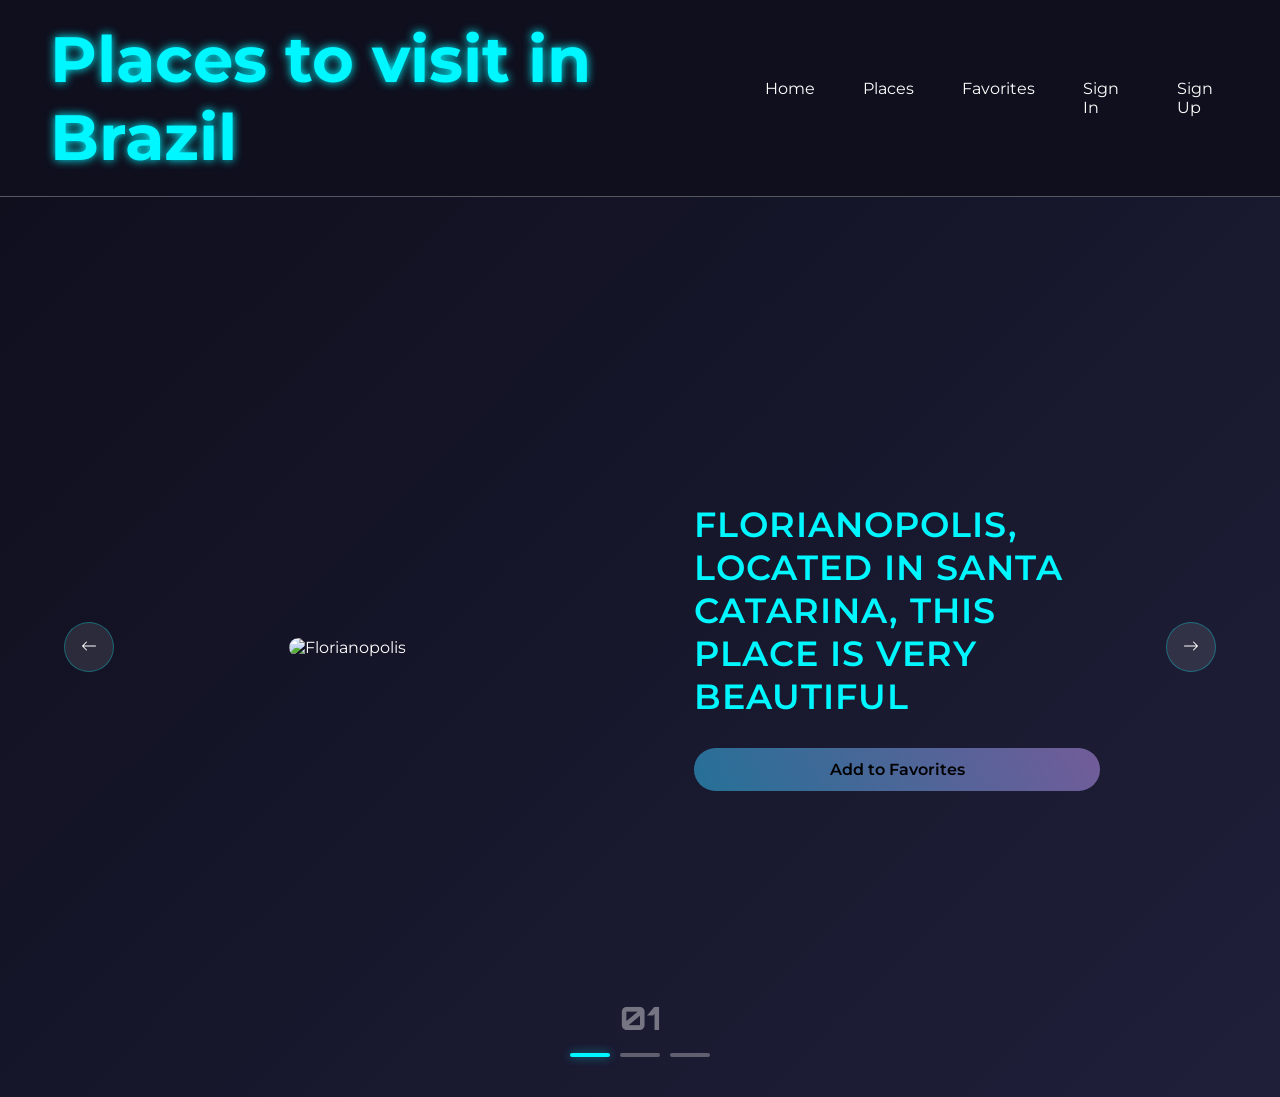
==== index.html @ 032d0fff "fix pro" ====
﻿<!doctype html>
<html class="no-js" lang="">

<head>
  <meta charset="utf-8">
  <meta name="viewport" content="width=device-width, initial-scale=1">
  <title>Places to visit in Brazil</title>
  <link rel="preconnect" href="https://fonts.googleapis.com">
  <link rel="preconnect" href="https://fonts.gstatic.com" crossorigin>
  <link href="https://fonts.googleapis.com/css2?family=Montserrat:ital,wght@0,100..900;1,100..900&family=Orbitron:wght@400..900&display=swap" rel="stylesheet">
  <link rel="stylesheet" href="css/style.css">
  <meta name="description" content="">

  <meta property="og:title" content="">
  <meta property="og:type" content="">
  <meta property="og:url" content="">
  <meta property="og:image" content="">
  <meta property="og:image:alt" content="">

  <link rel="icon" href="/favicon.ico" sizes="any">
  <link rel="icon" href="/icon.svg" type="image/svg+xml">
  <link rel="apple-touch-icon" href="icon.png">

  <link rel="manifest" href="site.webmanifest">
  <meta name="theme-color" content="#fafafa">
</head>

<body>
<header>
  <div class="logo">
    <h1>Places to visit in Brazil</h1>
  </div>
  <nav>
    <ul>
      <li><a href="index.html">Home</a></li>
      <li><a href="places.html">Places</a></li>
      <li><a href="favorites.html">Favorites</a></li>
      <li><a href="HTML/sign-in.html">Sign In</a></li>
      <li><a href="HTML/sign-up.html">Sign Up</a></li>
    </ul>
  </nav>
</header>

<main class="container">
  <div class="list">

    <div class="item active ">
      <div class="place-img">
        <img src="https://s2-g1.glbimg.com/tPCdlYXfUx3oqb5j4lARxjuxSNg=/0x0:4000x3000/600x0/smart/filters:gifv():strip_icc()/i.s3.glbimg.com/v1/AUTH_59edd422c0c84a879bd37670ae4f538a/internal_photos/bs/2023/x/m/8vtqfZSgeCscyWvx1BlQ/praia-brava-florianopolis-2.jpg" alt="Florianopolis">
      </div>
      <div class="content">
        <p class="description">Florianopolis, located in Santa Catarina, this place is very beautiful</p>
        <button class="btn">Add to Favorites</button>
      </div>
    </div>

    <div class="item">
      <div class="place-img">
        <img src="https://imgs.search.brave.com/ia-MIaQrNl_tUOD4h2PPt7n6dxhskTV1vYkUWVWBFzM/rs:fit:860:0:0:0/g:ce/aHR0cHM6Ly93d3cu/aWxoYWJlbGEuY29t/LmJyL3dwLWNvbnRl/bnQvdXBsb2Fkcy8y/MDEzLzA1L3ByYWlh/LWRvLXBvcnRpbmhv/LXBlZHJhcy1taXVk/YXMtaWxoYWJlbGEt/NjUweDU0MC5qcGc" alt="Ilha Bela">
      </div>
      <div class="content">
        <p class="description">It's a place located in Sao Paulo, so beautiful its amazing</p>
        <button class="btn">Add to Favorites</button>
      </div>
    </div>


    <div class="item">
      <div class="place-img">
        <img
          src="https://imgs.search.brave.com/LMsRu8avk1bt8owIlT-mg2hElRiuRCw_9lpa0glKjM8/rs:fit:860:0:0:0/g:ce/aHR0cHM6Ly92aWFn/ZW1ldHVyaXNtby5h/YnJpbC5jb20uYnIv/d3AtY29udGVudC91/cGxvYWRzLzIwMjEv/MDgvTGVuYyVDQyVB/N28lQ0MlODFpc19N/YXJhbmhlbnNlc18y/MDE4LWUxNjI5NDA5/MzEyMjE4LmpwZz9x/dWFsaXR5PTcwJnN0/cmlwPWluZm8mdz05/MTgmdz02MzY">
      </div>

      <div class="content">
        <p class="description">It's a place located in the northeast of Brazil</p>
        <button class="btn">Add to Favorites</button>
      </div>
    </div>

    <div class="arrows">
      <button class="arrow-btn" id="prev">
        <svg xmlns="http://www.w3.org/2000/svg" width="16" height="16" fill="#fff" class="bi bi-arrow-left" viewBox="0 0 16 16">
          <path fill-rule="evenodd" d="M15 8a.5.5 0 0 0-.5-.5H2.707l3.147-3.146a.5.5 0 1 0-.708-.708l-4 4a.5.5 0 0 0 0 .708l4 4a.5.5 0 0 0 .708-.708L2.707 8.5H14.5A.5.5 0 0 0 15 8"/>
        </svg>
      </button>
      <button class="arrow-btn" id="next">
        <svg xmlns="http://www.w3.org/2000/svg" width="16" height="16" fill="#fff" class="bi bi-arrow-right" viewBox="0 0 16 16">
          <path fill-rule="evenodd" d="M1 8a.5.5 0 0 1 .5-.5h11.793l-3.147-3.146a.5.5 0 0 1 .708-.708l4 4a.5.5 0 0 1 0 .708l-4 4a.5.5 0 0 1-.708-.708L13.293 8.5H1.5A.5.5 0 0 1 1 8"/>
        </svg>
      </button>
    </div>

    <div class="indicators">
      <div class="numbers">01</div>
      <div class="dots">
        <div class="dot active"></div>
        <div class="dot"> </div>
        <div class="dot"></div>
      </div>
    </div>
</main>

<footer>


</footer>
<script src="scripts.js"></script>
</body>
</html>
---- css/style.css ----
* {
  margin: 0;
  padding: 0;
  box-sizing: border-box;
  list-style: none;
  font-family: "Montserrat", sans-serif;
  text-decoration: none;
}

body {
  background-color: #0f0f1e;
  color: white;
  font-size: 16px;
  overflow: hidden;
}
header {
  border-bottom: 1px solid hsla(0, 0%, 100%, 0.3);
  width: 100vw;
  top: 0;
  padding: 20px 50px;
  display: flex;
  justify-content: space-between;
  align-items: center;
  z-index: 3;

}
.logo {
  font-family: "Orbitron", sans-serif;
  font-size: 2rem;
  font-weight: 900;
  color: #00f7ff;
  text-shadow: 0 0 10px rgba(0, 247, 255, 05);
}
nav{
  display: flex;
  gap: 10px;

}
header nav ul {
  display: flex;
  gap: 48px;
}
header nav ul li a {
  color: white;
}
header nav ul li {
  position: relative;
  cursor: pointer;
  padding: 5px 0px;
}

header nav ul li::after {
  content: "";
  position: absolute;
  left: 0;
  bottom: 0;
  width: 0;
  height: 2px;
  background: #00f7ff;
  transition: width 0.4s;
}
header nav ul li:hover::after {
  width: 100%;
}


.container {
  height: 100vh;
  position: relative;
  background: linear-gradient(135deg, #0f0f1e 0%, #1f1f3a 100%);
  overflow: hidden;
}


.item {
  position: absolute;
  inset: 0;
  display: flex;
  justify-content: center;
  align-items: center;
 opacity: 0;
  transform: translateX(100vw);
  transition: transform 0.6s ease-in-out, opacity 0.6s ease-in-out;
}

.active {
  opacity: 1;
  transform: translateX(0);
}

.place-img {
  width: 45%;
  height: 100%;
  display: flex;
  justify-content: center;
  align-items: center;
  position: relative;
  z-index: 2;
  transform: translateX(200px);
  opacity: 0;
  transition: transform 0.6s ease, opacity 0.6s ease;
  transition-delay: 0.5s;
}
.place-img img {
  border-radius: 10px;
}
.active .place-img {
transform: translateX(0);
  opacity: 1;
}


.content {
  width: 55%;
  padding-right: 180px;
  display: flex;
  justify-content: center;
  flex-direction: column;
}
.description {
  font-size: 35px;
  text-transform: uppercase;
  color: #00f7ff;
  font-weight: 600;
  letter-spacing: 1px;
  margin-bottom: 10px;
}
.btn {
  margin-top: 20px;
  padding: 12px 10px;
  background: linear-gradient(240deg, rgba(200, 156, 255, 0.5), rgba(50, 200, 255, 0.5));
  border-radius: 30px;
  color: #000;
  font-size: 1rem;
  font-weight: 600;
  cursor: pointer;
  border: none;
}

.btn:hover {
  transform: scale(1.1);
  transition: 0.6s;
}
.arrows {
  position: absolute;
  width: 90%;
  display: flex;
  justify-content: space-between;
  top: 50%;
  left: 50%;
  transform: translate(-50%, -50%);
  z-index: 5;
}
.arrow-btn {
  width: 50px;
  height: 50px;
  border-radius: 50%;
  cursor: pointer;
  background-color: rgba(255, 255, 255, 0.1);
  border: 1px solid rgba(0, 247, 255, 0.3);
}
.arrow-btn:hover {
  background-color: rgba(0, 247, 255, 0.2);
  border-color: #00f7ff;
  transform: scale(1.4);
  transition: 0.6s;
}
.indicators {
  position: absolute;
  bottom: 40px;
  left: 50%;
  transform: translateX(-50%);
  display: flex;
  flex-direction: column;
  align-items: center;
  gap: 15px;
  z-index: 5;
}
.numbers {
 font-family: "Orbitron", sans-serif;
  font-size: 2rem;
  font-weight: 800;
  color: rgba(255, 255, 255, 0.4);
}
.dots {
display: flex;
  gap: 10px;
}
.dot {
 width: 40px;
  height: 4px;
  background-color: rgba(255, 255, 255, 0.3);
  border-radius: 2px;
}
.dot.active {
  background-color: #00f7ff;
  box-shadow: 0 0 10px rgba(0, 247, 255, 0.5);
}
.place-img {
  display: flex;
  width: 70%;
}

.sign-in\/Create-account{
  display: flex;

}
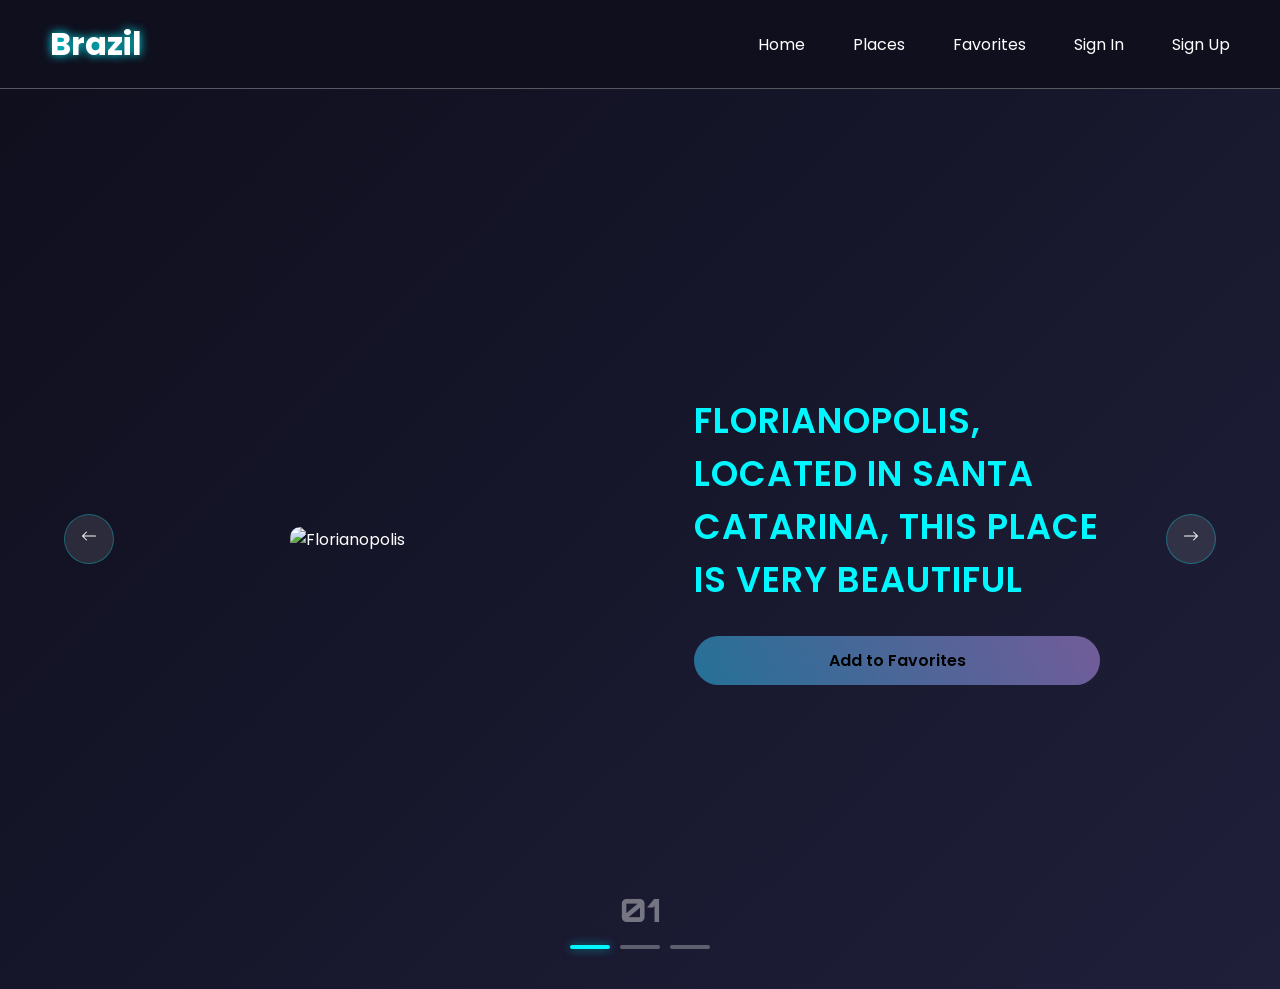
==== commit 0f11b587: "chore: Ajustes de formatação e estrutura do projeto" ====
--- a/index.html
+++ b/index.html
@@ -9,6 +9,9 @@
   <link rel="preconnect" href="https://fonts.gstatic.com" crossorigin>
   <link href="https://fonts.googleapis.com/css2?family=Montserrat:ital,wght@0,100..900;1,100..900&family=Orbitron:wght@400..900&display=swap" rel="stylesheet">
   <link rel="stylesheet" href="css/style.css">
+  <link rel="preconnect" href="https://fonts.googleapis.com">
+  <link rel="preconnect" href="https://fonts.gstatic.com" crossorigin>
+  <link href="https://fonts.googleapis.com/css2?family=Poppins:ital,wght@0,100;0,200;0,300;0,400;0,500;0,600;0,700;0,800;0,900;1,100;1,200;1,300;1,400;1,500;1,600;1,700;1,800;1,900&display=swap" rel="stylesheet">
   <meta name="description" content="">
 
   <meta property="og:title" content="">
@@ -17,8 +20,8 @@
   <meta property="og:image" content="">
   <meta property="og:image:alt" content="">
 
-  <link rel="icon" href="/favicon.ico" sizes="any">
-  <link rel="icon" href="/icon.svg" type="image/svg+xml">
+  <link rel="icon" href="public/favicon.ico" sizes="any">
+  <link rel="icon" href="public/icon.svg" type="image/svg+xml">
   <link rel="apple-touch-icon" href="icon.png">
 
   <link rel="manifest" href="site.webmanifest">
@@ -28,7 +31,7 @@
 <body>
 <header>
   <div class="logo">
-    <h1>Places to visit in Brazil</h1>
+    <h1>Brazil</h1>
   </div>
   <nav>
     <ul>
--- a/css/style.css
+++ b/css/style.css
@@ -3,7 +3,7 @@
   padding: 0;
   box-sizing: border-box;
   list-style: none;
-  font-family: "Montserrat", sans-serif;
+  font-family: "Poppins", sans-serif;
   text-decoration: none;
 }
 
@@ -16,25 +16,23 @@
 header {
   border-bottom: 1px solid hsla(0, 0%, 100%, 0.3);
   width: 100vw;
-  top: 0;
+  max-height: 10dvh;
   padding: 20px 50px;
   display: flex;
   justify-content: space-between;
   align-items: center;
-  z-index: 3;
-
 }
 .logo {
-  font-family: "Orbitron", sans-serif;
-  font-size: 2rem;
+  font-size: 1rem;
   font-weight: 900;
-  color: #00f7ff;
+  max-width: 64px;
+  max-height: max-content;
+  color: #ffffff;
   text-shadow: 0 0 10px rgba(0, 247, 255, 05);
 }
-nav{
+nav {
   display: flex;
   gap: 10px;
-
 }
 header nav ul {
   display: flex;
@@ -63,7 +61,6 @@
   width: 100%;
 }
 
-
 .container {
   height: 100vh;
   position: relative;
@@ -71,16 +68,17 @@
   overflow: hidden;
 }
 
-
 .item {
   position: absolute;
   inset: 0;
   display: flex;
   justify-content: center;
   align-items: center;
- opacity: 0;
+  opacity: 0;
   transform: translateX(100vw);
-  transition: transform 0.6s ease-in-out, opacity 0.6s ease-in-out;
+  transition:
+    transform 0.6s ease-in-out,
+    opacity 0.6s ease-in-out;
 }
 
 .active {
@@ -98,17 +96,18 @@
   z-index: 2;
   transform: translateX(200px);
   opacity: 0;
-  transition: transform 0.6s ease, opacity 0.6s ease;
+  transition:
+    transform 0.6s ease,
+    opacity 0.6s ease;
   transition-delay: 0.5s;
 }
 .place-img img {
   border-radius: 10px;
 }
 .active .place-img {
-transform: translateX(0);
+  transform: translateX(0);
   opacity: 1;
 }
-
 
 .content {
   width: 55%;
@@ -128,7 +127,11 @@
 .btn {
   margin-top: 20px;
   padding: 12px 10px;
-  background: linear-gradient(240deg, rgba(200, 156, 255, 0.5), rgba(50, 200, 255, 0.5));
+  background: linear-gradient(
+    240deg,
+    rgba(200, 156, 255, 0.5),
+    rgba(50, 200, 255, 0.5)
+  );
   border-radius: 30px;
   color: #000;
   font-size: 1rem;
@@ -177,17 +180,17 @@
   z-index: 5;
 }
 .numbers {
- font-family: "Orbitron", sans-serif;
+  font-family: "Orbitron", sans-serif;
   font-size: 2rem;
   font-weight: 800;
   color: rgba(255, 255, 255, 0.4);
 }
 .dots {
-display: flex;
+  display: flex;
   gap: 10px;
 }
 .dot {
- width: 40px;
+  width: 40px;
   height: 4px;
   background-color: rgba(255, 255, 255, 0.3);
   border-radius: 2px;
@@ -201,15 +204,6 @@
   width: 70%;
 }
 
-.sign-in\/Create-account{
-  display: flex;
-
-}
-
-
-
-
-
-
-
-
+.sign-in\/Create-account {
+  display: flex;
+}
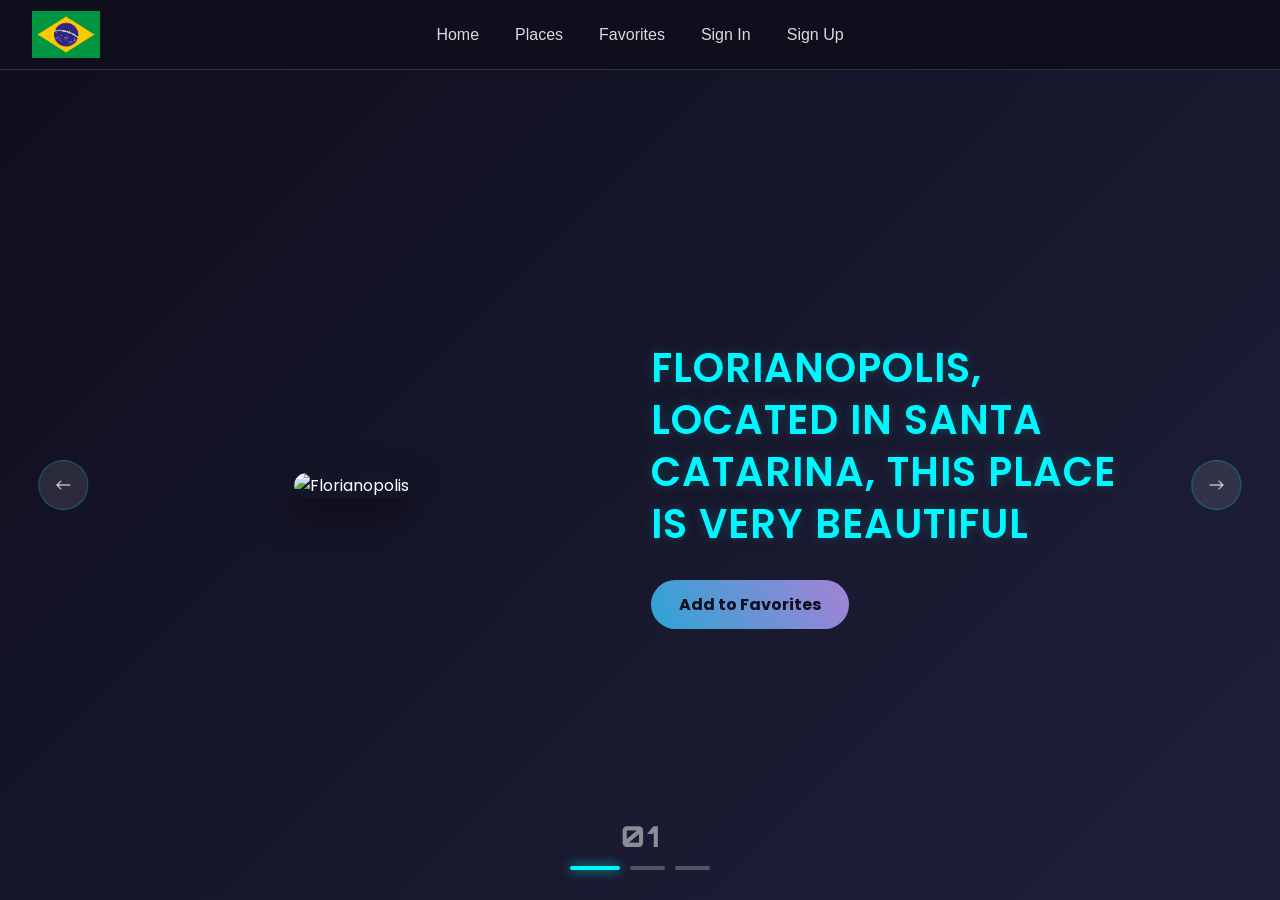
==== commit 033addc2: "fix: Ajustes na responsividade" ====
--- a/index.html
+++ b/index.html
@@ -1,4 +1,4 @@
-﻿<!doctype html>
+<!doctype html>
 <html class="no-js" lang="">
 
 <head>
@@ -31,9 +31,16 @@
 <body>
 <header>
   <div class="logo">
-    <h1>Brazil</h1>
+    <a href="index.html">
+      <img src="public/brasil.webp" alt="Brasil Logo"/>
+    </a>
   </div>
-  <nav>
+  <button class="mobile-menu-toggle" id="menu-toggle" aria-label="Toggle Menu">
+    <span class="bar"></span>
+    <span class="bar"></span>
+    <span class="bar"></span>
+  </button>
+  <nav id="nav-menu">
     <ul>
       <li><a href="index.html">Home</a></li>
       <li><a href="places.html">Places</a></li>
--- a/css/style.css
+++ b/css/style.css
@@ -11,40 +11,77 @@
   background-color: #0f0f1e;
   color: white;
   font-size: 16px;
-  overflow: hidden;
-}
+  min-height: 100vh;
+  overflow-x: hidden;
+}
+
+/* Estilos do cabeçalho */
 header {
-  border-bottom: 1px solid hsla(0, 0%, 100%, 0.3);
-  width: 100vw;
-  max-height: 10dvh;
-  padding: 20px 50px;
-  display: flex;
-  justify-content: space-between;
-  align-items: center;
-}
+  position: relative;
+  border-bottom: 1px solid hsla(0, 0%, 100%, 0.15);
+  width: 100%;
+  height: 70px;
+  display: flex;
+  justify-content: center;
+  align-items: center;
+  padding: 0 2rem;
+  z-index: 100;
+  background: rgba(15, 15, 30, 0.85);
+  backdrop-filter: blur(10px);
+}
+
 .logo {
-  font-size: 1rem;
-  font-weight: 900;
-  max-width: 64px;
-  max-height: max-content;
-  color: #ffffff;
-  text-shadow: 0 0 10px rgba(0, 247, 255, 05);
-}
+  position: absolute;
+  left: 2rem;
+  display: flex;
+  align-items: center;
+  height: 48px;
+}
+
+.logo a {
+  display: flex;
+  align-items: center;
+  height: 100%;
+}
+
+.logo img {
+  height: 100%;
+  width: auto;
+  max-height: 48px;
+  object-fit: contain;
+  transition: transform 0.3s ease;
+}
+
+.logo img:hover {
+  transform: scale(1.05);
+}
+
 nav {
   display: flex;
-  gap: 10px;
-}
+  align-items: center;
+}
+
 header nav ul {
   display: flex;
-  gap: 48px;
-}
-header nav ul li a {
-  color: white;
-}
+  gap: 36px;
+  align-items: center;
+}
+
 header nav ul li {
   position: relative;
   cursor: pointer;
-  padding: 5px 0px;
+  padding: 5px 0;
+}
+
+header nav ul li a {
+  color: rgba(255, 255, 255, 0.85);
+  font-weight: 500;
+  font-size: 1rem;
+  transition: color 0.3s ease;
+}
+
+header nav ul li:hover a {
+  color: #00f7ff;
 }
 
 header nav ul li::after {
@@ -55,19 +92,63 @@
   width: 0;
   height: 2px;
   background: #00f7ff;
-  transition: width 0.4s;
-}
+  transition: width 0.4s ease;
+  box-shadow: 0 0 8px rgba(0, 247, 255, 0.6);
+}
+
 header nav ul li:hover::after {
   width: 100%;
 }
 
+/* Menu hamburger para mobile */
+.mobile-menu-toggle {
+  display: none;
+  position: absolute;
+  right: 1.5rem;
+  background: transparent;
+  border: none;
+  cursor: pointer;
+  flex-direction: column;
+  justify-content: space-between;
+  width: 28px;
+  height: 20px;
+  z-index: 110;
+}
+
+.mobile-menu-toggle .bar {
+  width: 100%;
+  height: 3px;
+  background-color: #ffffff;
+  border-radius: 2px;
+  transition: all 0.3s ease;
+}
+
+.mobile-menu-toggle.active .bar:nth-child(1) {
+  transform: translateY(8.5px) rotate(45deg);
+}
+
+.mobile-menu-toggle.active .bar:nth-child(2) {
+  opacity: 0;
+}
+
+.mobile-menu-toggle.active .bar:nth-child(3) {
+  transform: translateY(-8.5px) rotate(-45deg);
+}
+
+/* Container principal e slider */
 .container {
-  height: 100vh;
+  height: calc(100vh - 70px);
   position: relative;
   background: linear-gradient(135deg, #0f0f1e 0%, #1f1f3a 100%);
   overflow: hidden;
 }
 
+.list {
+  width: 100%;
+  height: 100%;
+  position: relative;
+}
+
 .item {
   position: absolute;
   inset: 0;
@@ -76,9 +157,8 @@
   align-items: center;
   opacity: 0;
   transform: translateX(100vw);
-  transition:
-    transform 0.6s ease-in-out,
-    opacity 0.6s ease-in-out;
+  transition: transform 0.6s ease-in-out, opacity 0.6s ease-in-out;
+  padding: 0 5%;
 }
 
 .active {
@@ -88,72 +168,85 @@
 
 .place-img {
   width: 45%;
-  height: 100%;
+  height: 70%;
   display: flex;
   justify-content: center;
   align-items: center;
   position: relative;
   z-index: 2;
-  transform: translateX(200px);
+  transform: translateX(100px);
   opacity: 0;
-  transition:
-    transform 0.6s ease,
-    opacity 0.6s ease;
-  transition-delay: 0.5s;
-}
+  transition: transform 0.6s ease, opacity 0.6s ease;
+  transition-delay: 0.3s;
+}
+
 .place-img img {
-  border-radius: 10px;
-}
+  max-width: 100%;
+  max-height: 100%;
+  object-fit: cover;
+  border-radius: 16px;
+  box-shadow: 0 15px 35px rgba(0, 0, 0, 0.5);
+}
+
 .active .place-img {
   transform: translateX(0);
   opacity: 1;
 }
 
 .content {
-  width: 55%;
-  padding-right: 180px;
+  width: 50%;
+  padding-left: 40px;
+  padding-right: 60px;
   display: flex;
   justify-content: center;
   flex-direction: column;
 }
+
 .description {
-  font-size: 35px;
+  font-size: clamp(1.5rem, 3.5vw, 2.5rem);
   text-transform: uppercase;
   color: #00f7ff;
   font-weight: 600;
   letter-spacing: 1px;
-  margin-bottom: 10px;
-}
+  line-height: 1.3;
+  margin-bottom: 15px;
+  text-shadow: 0 0 12px rgba(0, 247, 255, 0.2);
+}
+
 .btn {
-  margin-top: 20px;
-  padding: 12px 10px;
-  background: linear-gradient(
-    240deg,
-    rgba(200, 156, 255, 0.5),
-    rgba(50, 200, 255, 0.5)
-  );
+  margin-top: 15px;
+  padding: 12px 28px;
+  width: fit-content;
+  background: linear-gradient(240deg,
+      rgba(200, 156, 255, 0.8),
+      rgba(50, 200, 255, 0.8));
   border-radius: 30px;
-  color: #000;
+  color: #0f0f1e;
   font-size: 1rem;
-  font-weight: 600;
+  font-weight: 700;
   cursor: pointer;
   border: none;
+  transition: transform 0.3s ease, box-shadow 0.3s ease;
 }
 
 .btn:hover {
-  transform: scale(1.1);
-  transition: 0.6s;
-}
+  transform: translateY(-3px) scale(1.05);
+  box-shadow: 0 8px 20px rgba(0, 247, 255, 0.4);
+}
+
+/* Arrows */
 .arrows {
   position: absolute;
-  width: 90%;
+  width: 94%;
   display: flex;
   justify-content: space-between;
   top: 50%;
   left: 50%;
   transform: translate(-50%, -50%);
-  z-index: 5;
-}
+  z-index: 10;
+  pointer-events: none;
+}
+
 .arrow-btn {
   width: 50px;
   height: 50px;
@@ -161,49 +254,200 @@
   cursor: pointer;
   background-color: rgba(255, 255, 255, 0.1);
   border: 1px solid rgba(0, 247, 255, 0.3);
-}
+  display: flex;
+  justify-content: center;
+  align-items: center;
+  pointer-events: auto;
+  backdrop-filter: blur(5px);
+  transition: all 0.3s ease;
+}
+
 .arrow-btn:hover {
   background-color: rgba(0, 247, 255, 0.2);
   border-color: #00f7ff;
-  transform: scale(1.4);
-  transition: 0.6s;
-}
+  transform: scale(1.2);
+  box-shadow: 0 0 15px rgba(0, 247, 255, 0.4);
+}
+
+/* Indicators */
 .indicators {
   position: absolute;
-  bottom: 40px;
+  bottom: 30px;
   left: 50%;
   transform: translateX(-50%);
   display: flex;
   flex-direction: column;
   align-items: center;
-  gap: 15px;
-  z-index: 5;
-}
+  gap: 12px;
+  z-index: 10;
+}
+
 .numbers {
   font-family: "Orbitron", sans-serif;
-  font-size: 2rem;
+  font-size: 1.8rem;
   font-weight: 800;
-  color: rgba(255, 255, 255, 0.4);
-}
+  color: rgba(255, 255, 255, 0.5);
+  letter-spacing: 2px;
+}
+
 .dots {
   display: flex;
   gap: 10px;
 }
+
 .dot {
-  width: 40px;
+  width: 35px;
   height: 4px;
-  background-color: rgba(255, 255, 255, 0.3);
+  background-color: rgba(255, 255, 255, 0.25);
   border-radius: 2px;
-}
+  transition: all 0.4s ease;
+}
+
 .dot.active {
   background-color: #00f7ff;
-  box-shadow: 0 0 10px rgba(0, 247, 255, 0.5);
-}
-.place-img {
-  display: flex;
-  width: 70%;
-}
-
-.sign-in\/Create-account {
-  display: flex;
-}
+  width: 50px;
+  box-shadow: 0 0 12px rgba(0, 247, 255, 0.8);
+}
+
+/* Queries de responsividade */
+
+/* Tablet (max-width: 992px) */
+@media (max-width: 992px) {
+  header nav ul {
+    gap: 24px;
+  }
+
+  .content {
+    padding-left: 20px;
+    padding-right: 20px;
+  }
+}
+
+/* Celulares (max-width: 768px) */
+@media (max-width: 768px) {
+  header {
+    padding: 0 1.2rem;
+  }
+
+  .logo {
+    left: 1.2rem;
+    height: 40px;
+  }
+
+  .mobile-menu-toggle {
+    display: flex;
+  }
+
+  nav {
+    position: fixed;
+    top: 70px;
+    left: 0;
+    width: 100vw;
+    background: rgba(15, 15, 30, 0.95);
+    backdrop-filter: blur(15px);
+    border-bottom: 1px solid rgba(0, 247, 255, 0.2);
+    transform: translateY(-150%);
+    transition: transform 0.4s ease-in-out;
+    padding: 2rem 0;
+    justify-content: center;
+    box-shadow: 0 10px 25px rgba(0, 0, 0, 0.5);
+  }
+
+  nav.nav-active {
+    transform: translateY(0);
+  }
+
+  header nav ul {
+    flex-direction: column;
+    gap: 24px;
+    text-align: center;
+  }
+
+  header nav ul li a {
+    font-size: 1.2rem;
+  }
+
+  .container {
+    height: calc(100vh - 70px);
+  }
+
+  .item {
+    flex-direction: column;
+    justify-content: flex-start;
+    padding: 20px 15px;
+    gap: 20px;
+    overflow-y: auto;
+  }
+
+  .place-img {
+    width: 90%;
+    height: 42vh;
+    transform: translateY(30px);
+  }
+
+  .active .place-img {
+    transform: translateY(0);
+  }
+
+  .content {
+    width: 100%;
+    padding: 0 15px;
+    align-items: center;
+    text-align: center;
+  }
+
+  .description {
+    font-size: 1.3rem;
+    margin-bottom: 10px;
+  }
+
+  .btn {
+    margin-top: 5px;
+    padding: 10px 24px;
+    font-size: 0.95rem;
+  }
+
+  .arrows {
+    width: 100%;
+    padding: 0 10px;
+    top: 40vh;
+  }
+
+  .arrow-btn {
+    width: 42px;
+    height: 42px;
+  }
+
+  .indicators {
+    bottom: 20px;
+    gap: 8px;
+  }
+
+  .numbers {
+    font-size: 1.4rem;
+  }
+
+  .dot {
+    width: 25px;
+  }
+
+  .dot.active {
+    width: 35px;
+  }
+}
+
+/* Celulares pequenos (max-width: 480px) */
+@media (max-width: 480px) {
+  .place-img {
+    height: 38vh;
+    width: 95%;
+  }
+
+  .description {
+    font-size: 1.15rem;
+  }
+
+  .arrows {
+    top: 36vh;
+  }
+}
